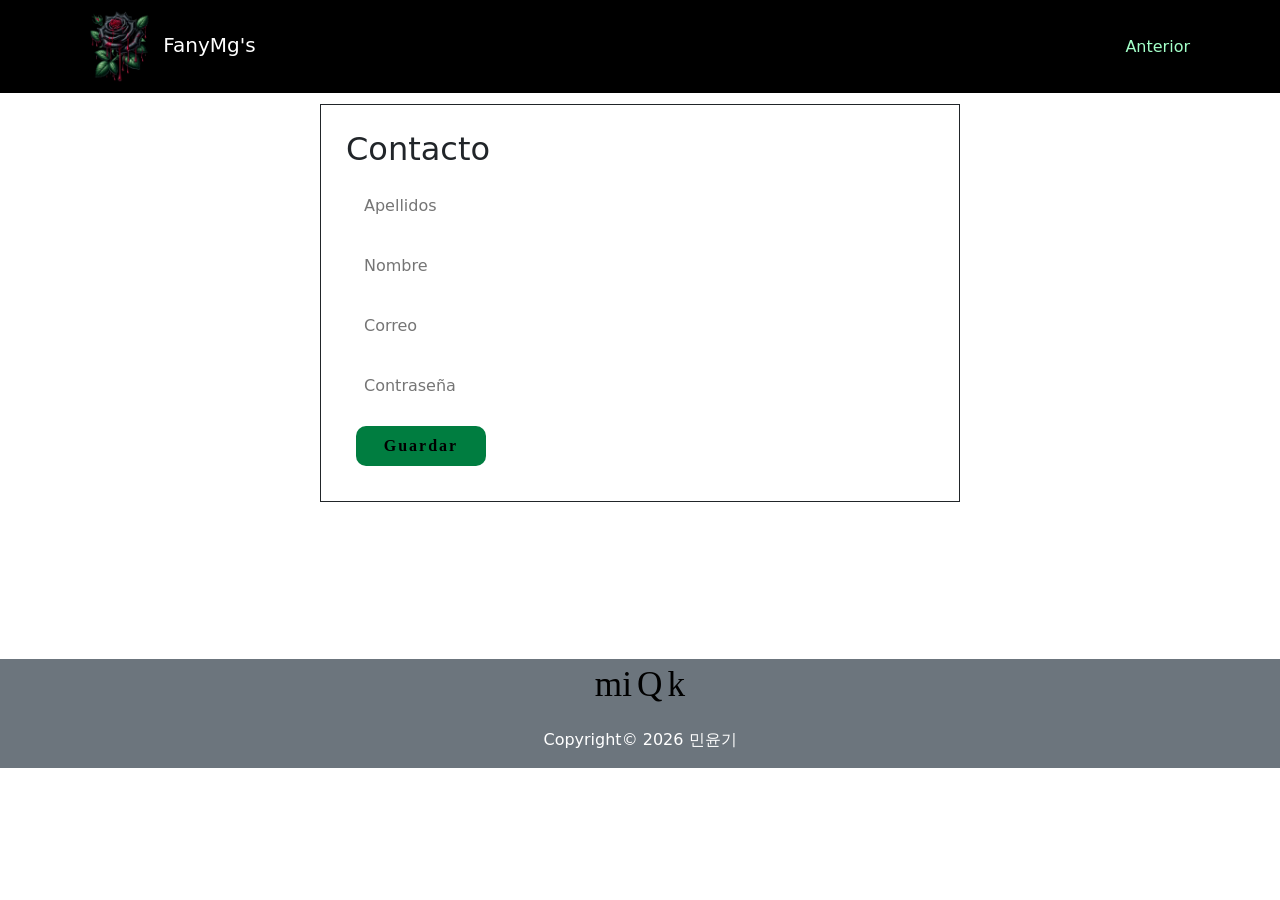
==== contacto.html @ 8210006c "Entrega del portafolio personal" ====
<!DOCTYPE html>
<html lang="es">

<head>
    <meta charset="UTF-8">
    <meta name="viewport" content="width=device-width, initial-scale=1.0">
    <!--<link href="https://cdn.jsdelivr.net/npm/bootstrap@5.3.8/dist/css/bootstrap.min.css" rel="stylesheet" integrity="sha384-sRIl4kxILFvY47J16cr9ZwB07vP4J8+LH7qKQnuqkuIAvNWLzeN8tE5YBujZqJLB" crossorigin="anonymous">-->
    <link rel="stylesheet" href="css/bootstrap.min.css">
    <link rel="stylesheet" href="css/estilos.css">
    <link rel="shortcut icon" href="iconos/flor.ico" type="image/x-icon">
    <title>FanyMg's</title>
</head>

<body>
    <!--<script src="https://cdn.jsdelivr.net/npm/bootstrap@5.3.8/dist/js/bootstrap.bundle.min.js" integrity="sha384-FKyoEForCGlyvwx9Hj09JcYn3nv7wiPVlz7YYwJrWVcXK/BmnVDxM+D2scQbITxI" crossorigin="anonymous"></script>-->
    <script src="js/bootstrap.min.js"></script>
    <header class="navbar navbar-expand-lg bg-black py-1 navbar-dark fixed-top">
        <nav class="container">
            <a class="navbar-brand" href="#">
                <img src="imagenes/flor.png" alt="Logo" class="d-inline-block align-text-middle logotipo">
                FanyMg's
            </a>
            <button class="navbar-toggler" type="button" data-bs-toggle="collapse" data-bs-target="#navbarNavAltMarkup"
                aria-controls="navbarNavAltMarkup" aria-expanded="false" aria-label="Toggle navigation">
                <span class="navbar-toggler-icon"></span>
            </button>
            <div class="navbar-nav ms-auto">
               <a class="nav-link" href="index.html">Anterior</a>
            </div>
        </nav>
    </header>

 <section>
    <h1 class="display-4 fw-bold text-black text-center" id="h1">Manzano</h1>
 </section>    
    <section class="contenedor" id="menu_contact">
        <article id="glass_estilo">
            <h2 class="titulo">Contacto</h2>
            <form action="">
                <input type="text" placeholder="Apellidos">
                <input type="text" placeholder="Nombre">
                <input type="email" required placeholder="Correo">
                <input type="password" requierq placeholder="Contraseña">

                <input type="submit" value="Guardar">
            </form>
        </article>
        <iframe src="https://www.google.com/maps/embed?pb=!1m18!1m12!1m3!1d8476.500446061364!2d-101.58211892991393!3d21.06496518133083!2m3!1f0!2f0!3f0!3m2!1i1024!2i768!4f13.1!3m3!1m2!1s0x842b963014d15fab%3A0x7529b537c67a199f!2sEdificio%20D%2C%20Instalaciones%20de%20la%20Universidad%20Tecnol%C3%B3gica%20de%20Le%C3%B3n%2C%20Universidad%20Tecnologica%2C%20L%C3%A1zaro%20C%C3%A1rdenas%2C%2037544%20Le%C3%B3n%2C%20Guanajuato!5e1!3m2!1ses-419!2smx!4v1792784148875!5m2!1ses-419!2smx" style="border:0;" allowfullscreen="" loading="lazy" referrerpolicy="strict-origin-when-cross-origin"></iframe>
    </section>


    <footer class="container-fluid bg-secondary text-white text-center ">
        <section id="redes">
            <a href="https://www.facebook.com/share/1E3rh1uHbK/?mibextid=wwXIfr" class="icono">mi</a>
            <a href="https://www.instagram.com/mgs_fany/?utm_source=ig_web_button_share_sheet" class="icono">Q</a>
            <a href="https://www.gmail.com" class="icono">k</a>
        </section>
        <p class="py-3"><span id="derechos">Copyright©️ 2026 민윤기</span></p>
    </footer>



</body>

</html>
---- css/estilos.css ----
@import url('https://fonts.googleapis.com/css2?family=Libre+Caslon+Condensed:ital,wght@0,400..700;1,400..700&family=Oswald:wght@200..700&family=Playfair+Display:ital,wght@0,400..900;1,400..900&family=Plus+Jakarta+Sans:ital,wght@0,200..800;1,200..800&display=swap');
@import url('https://fonts.googleapis.com/css2?family=Libre+Caslon+Condensed:ital,wght@0,400..700;1,400..700&family=Oswald:wght@200..700&family=Playfair+Display:ital,wght@0,400..900;1,400..900&family=Plus+Jakarta+Sans:ital,wght@0,200..800;1,200..800&display=swap');

 @font-face {
    font-family: "Bubbler";
    src: url("../font/BubblerOne/Regular.ttf");
 }
 
 @font-face {
    font-family: "letrilla";
    src: url("../font/Grunge-Social-Media.ttf");
 }

.logotipo{
    width: 75px;
  
}

 nav.t{
    width: 75px;
}
.nav-link{
    color: rgb(163, 255, 200)
}
 .nav-link:hover{
    color: rgba(255, 255, 255);
}

#quien{
    margin-top: 5rem !important;
 
}

 .image-bt{
   width: 100%;
   height: 18rem;
 }
  .image-gr{
   width: 100%;
   height: 18rem;
 }
 .image-vl{
   width: 100%;
   height: 18rem;
 }
  .image-cb{
   width: 100%;
   height: 18rem;
 }
 #mapa{
   height: 300px;
 }

  #carrusel img{
   min-width: 320px;
  }

.icono {
   display: inline-block;
   font-family: "Fuente";
   font-size: 2.2rem;
   color: #000;
   text-decoration: none;
}


#menu_contact{
    background: url(../image/pxfuel.jpg) no-repeat fixed;
    background-size: cover;
}

    #glass_estilo{
        width: 50%;
        margin: 0 auto;
        background-color: rgb(255, 255, 255, 0.3);
        border: 1px solid;
        padding: 25px;
        backdrop-filter: blur(20px);
    }

        input{
            width: 90%;
            font-size: 1rem;
            color: #4c0000;
            margin: 10px;
            padding: 8px;
            border: none;

        }
            input:focus{
                
                outline: 0px;
                background-color: #7cffc8;
                color: #000;
            }

            input[type="submit"]{
                font-family: Bubbler,cursive;
                color: #000000;
                letter-spacing: 2px;
                background-color: #007d40;
                width: 130px;
                font-weight: bold;
                border-radius: 10px;

            }

            input[type="submit"]:hover{
                background-color: #fff;
                color: #000;
                cursor: pointer;
            }

        #mapa{
            width: 100%;
            height: 300px;
            margin-top: 60px;
        }
#yopi{
    max-width: 380px; 
    width: 100%;
    height: auto;
    display: block;
    margin: 0 auto;
    margin-top: 30px;
}

#parrafo {
    text-align: justify;
    font-size: 20px;
}
#h1{
    font-size: 80px;
}
#pa{
    font-size: 30px;
}
#fila-perfil {
    max-width: 700px;
    margin: 0 auto;    
}
#florcilla{
    width: 150px; 
}

#cpersonal{
    max-width: 300px;
    margin: 0 auto;
}
#cAcademica{
    max-width: 700px;
    margin: 0 auto;
}
#Dper{
    color: #007d40;
}
#DatosA{
    color: #ab0000;
}
.btn-primary {
    background-color: #000000 !important;
    border-color: #000000 !important;
}

.btn-primary:hover {
    background-color: #333333 !important;
    border-color: #333333 !important;
}

#foof{
    width: 80%;

}
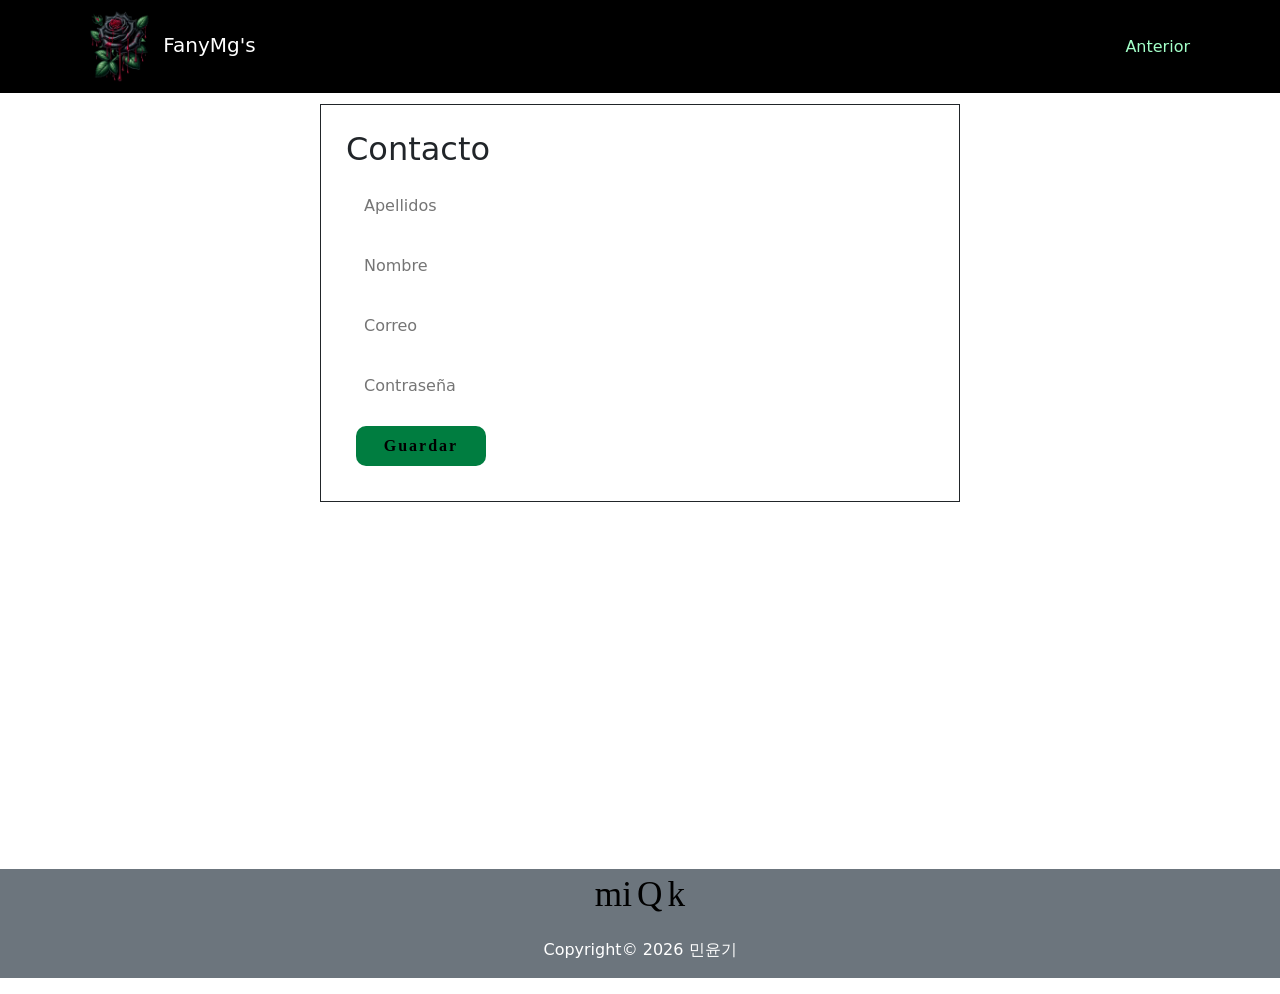
==== commit d8a09643: "a" ====
--- a/contacto.html
+++ b/contacto.html
@@ -45,7 +45,7 @@
                 <input type="submit" value="Guardar">
             </form>
         </article>
-        <iframe src="https://www.google.com/maps/embed?pb=!1m18!1m12!1m3!1d8476.500446061364!2d-101.58211892991393!3d21.06496518133083!2m3!1f0!2f0!3f0!3m2!1i1024!2i768!4f13.1!3m3!1m2!1s0x842b963014d15fab%3A0x7529b537c67a199f!2sEdificio%20D%2C%20Instalaciones%20de%20la%20Universidad%20Tecnol%C3%B3gica%20de%20Le%C3%B3n%2C%20Universidad%20Tecnologica%2C%20L%C3%A1zaro%20C%C3%A1rdenas%2C%2037544%20Le%C3%B3n%2C%20Guanajuato!5e1!3m2!1ses-419!2smx!4v1792784148875!5m2!1ses-419!2smx" style="border:0;" allowfullscreen="" loading="lazy" referrerpolicy="strict-origin-when-cross-origin"></iframe>
+        <iframe src="https://www.google.com/maps/embed?pb=!1m18!1m12!1m3!1d8476.500446061364!2d-101.58211892991393!3d21.06496518133083!2m3!1f0!2f0!3f0!3m2!1i1024!2i768!4f13.1!3m3!1m2!1s0x842b963014d15fab%3A0x7529b537c67a199f!2sEdificio%20D%2C%20Instalaciones%20de%20la%20Universidad%20Tecnol%C3%B3gica%20de%20Le%C3%B3n%2C%20Universidad%20Tecnologica%2C%20L%C3%A1zaro%20C%C3%A1rdenas%2C%2037544%20Le%C3%B3n%2C%20Guanajuato!5e1!3m2!1ses-419!2smx!4v1792784148875!5m2!1ses-419!2smx" style="border:0;" id="mapa" loading="lazy" referrerpolicy="strict-origin-when-cross-origin"></iframe>
     </section>
 
 
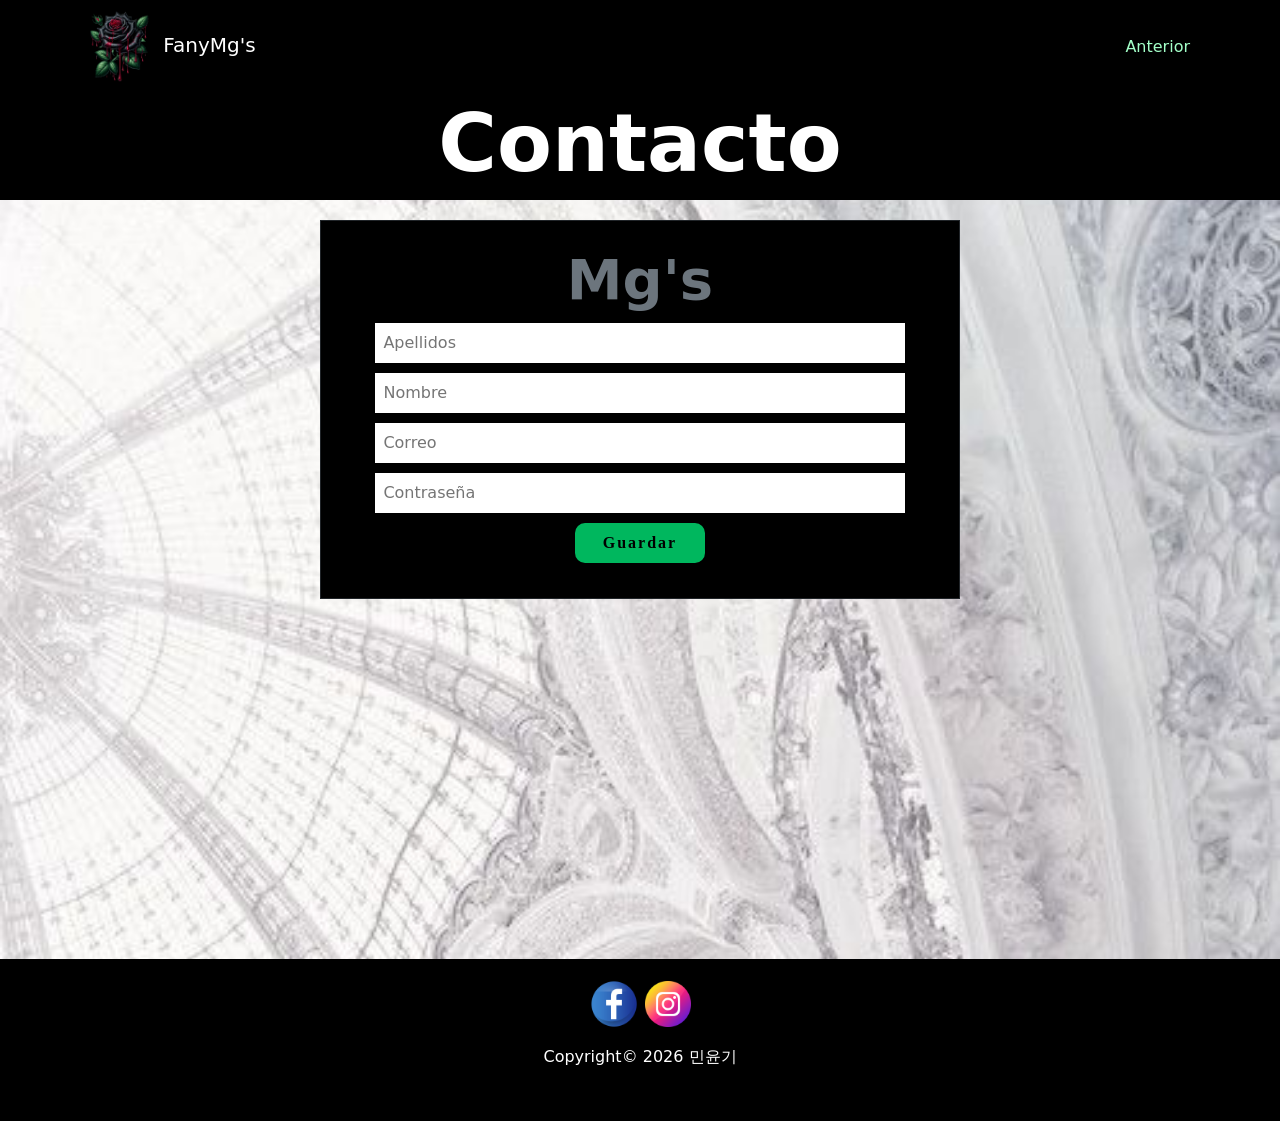
==== commit aaaa6eae: "." ====
--- a/contacto.html
+++ b/contacto.html
@@ -11,7 +11,7 @@
     <title>FanyMg's</title>
 </head>
 
-<body>
+<body >
     <!--<script src="https://cdn.jsdelivr.net/npm/bootstrap@5.3.8/dist/js/bootstrap.bundle.min.js" integrity="sha384-FKyoEForCGlyvwx9Hj09JcYn3nv7wiPVlz7YYwJrWVcXK/BmnVDxM+D2scQbITxI" crossorigin="anonymous"></script>-->
     <script src="js/bootstrap.min.js"></script>
     <header class="navbar navbar-expand-lg bg-black py-1 navbar-dark fixed-top">
@@ -24,42 +24,44 @@
                 aria-controls="navbarNavAltMarkup" aria-expanded="false" aria-label="Toggle navigation">
                 <span class="navbar-toggler-icon"></span>
             </button>
-            <div class="navbar-nav ms-auto">
-               <a class="nav-link" href="index.html">Anterior</a>
+            <div class="collapse navbar-collapse" id="navbarNavAltMarkup">
+                <div class="navbar-nav ms-auto">
+                    <a class="nav-link" href="index.html">Anterior</a>
+                </div>
             </div>
         </nav>
     </header>
 
- <section>
-    <h1 class="display-4 fw-bold text-black text-center" id="h1">Manzano</h1>
- </section>    
+ <section class="mt-5 pt-5 bg-black pb-2">
+    <h1 class="display-4 fw-bold text-white text-center m-0" id="h1">Contacto</h1>
+ </section>
     <section class="contenedor" id="menu_contact">
         <article id="glass_estilo">
-            <h2 class="titulo">Contacto</h2>
+            <h2 class="titulo display-4 fw-bold text-secondary text-center m-0">Mg's</h2>
             <form action="">
                 <input type="text" placeholder="Apellidos">
                 <input type="text" placeholder="Nombre">
                 <input type="email" required placeholder="Correo">
-                <input type="password" requierq placeholder="Contraseña">
+                <input type="password" required placeholder="Contraseña">
 
                 <input type="submit" value="Guardar">
             </form>
         </article>
-        <iframe src="https://www.google.com/maps/embed?pb=!1m18!1m12!1m3!1d8476.500446061364!2d-101.58211892991393!3d21.06496518133083!2m3!1f0!2f0!3f0!3m2!1i1024!2i768!4f13.1!3m3!1m2!1s0x842b963014d15fab%3A0x7529b537c67a199f!2sEdificio%20D%2C%20Instalaciones%20de%20la%20Universidad%20Tecnol%C3%B3gica%20de%20Le%C3%B3n%2C%20Universidad%20Tecnologica%2C%20L%C3%A1zaro%20C%C3%A1rdenas%2C%2037544%20Le%C3%B3n%2C%20Guanajuato!5e1!3m2!1ses-419!2smx!4v1792784148875!5m2!1ses-419!2smx" style="border:0;" id="mapa" loading="lazy" referrerpolicy="strict-origin-when-cross-origin"></iframe>
+        <iframe id="mapa" src="https://www.google.com/maps/embed?pb=!1m18!1m12!1m3!1d3539.003134336496!2d-101.58299262496756!3d21.063665280594364!2m3!1f0!2f0!3f0!3m2!1i1024!2i768!4f13.1!3m3!1m2!1s0x842b963014d15fab%3A0x7529b537c67a199f!2sEdificio%20D%2C%20Instalaciones%20de%20la%20Universidad%20Tecnol%C3%B3gica%20de%20Le%C3%B3n%2C%20Universidad%20Tecnologica%2C%20L%C3%A1zaro%20C%C3%A1rdenas%2C%2037544%20Le%C3%B3n%2C%20Guanajuato!5e1!3m2!1ses-419!2smx!4v1792799847644!5m2!1ses-419!2smx" style="border:0;" allowfullscreen="" loading="lazy" referrerpolicy="strict-origin-when-cross-origin"></iframe>
     </section>
-
-
-    <footer class="container-fluid bg-secondary text-white text-center ">
-        <section id="redes">
-            <a href="https://www.facebook.com/share/1E3rh1uHbK/?mibextid=wwXIfr" class="icono">mi</a>
-            <a href="https://www.instagram.com/mgs_fany/?utm_source=ig_web_button_share_sheet" class="icono">Q</a>
-            <a href="https://www.gmail.com" class="icono">k</a>
+  
+   <footer class="container-fluid bg-black text-white text-center pt-3" id="mi-foot">
+        <section>
+            <a href="https://www.facebook.com/share/1E3rh1uHbK/?mibextid=wwXIfr" class="icono">
+                <img src="iconos/facebook.png" alt="Facebook" width="50">
+            </a>
+            <a href="https://www.instagram.com/mgs_fany/?utm_source=ig_web_button_share_sheet" class="icono">
+                <img src="iconos/instagram.png" alt="Instagram" width="46">
+            </a>
         </section>
         <p class="py-3"><span id="derechos">Copyright©️ 2026 민윤기</span></p>
     </footer>
 
-
-
 </body>
 
 </html>
--- a/css/estilos.css
+++ b/css/estilos.css
@@ -11,6 +11,12 @@
     src: url("../font/Grunge-Social-Media.ttf");
  }
 
+body {
+    background: url(../imagenes/fondo.jpg) no-repeat fixed;
+    background-size: cover;
+    margin: 0;
+    padding: 0;
+}
 .logotipo{
     width: 75px;
   
@@ -63,59 +69,64 @@
    text-decoration: none;
 }
 
-
 #menu_contact{
-    background: url(../image/pxfuel.jpg) no-repeat fixed;
-    background-size: cover;
+    
+    margin-top: 0px !important;
 }
 
-    #glass_estilo{
-        width: 50%;
-        margin: 0 auto;
-        background-color: rgb(255, 255, 255, 0.3);
-        border: 1px solid;
-        padding: 25px;
-        backdrop-filter: blur(20px);
-    }
+#glass_estilo{
+    width: 50%;
+    margin: 0 auto;
+    margin: 20px auto;
+    background-color: rgba(0, 0, 0.163);
+    border: 1px solid;
+    padding: 25px;
+    backdrop-filter: blur(20px);
+    text-align: center; 
+}
 
-        input{
-            width: 90%;
-            font-size: 1rem;
-            color: #4c0000;
-            margin: 10px;
-            padding: 8px;
-            border: none;
+input{
+    width: 90%;
+    font-size: 1rem;
+    color: #be0000;
+    margin: 10px auto; 
+    padding: 8px;
+    border: none;
+    display: block;   
+}
 
-        }
-            input:focus{
-                
-                outline: 0px;
-                background-color: #7cffc8;
-                color: #000;
-            }
+input:focus{
+    outline: 0px;
+    background-color: #7cffc8;
+    color: #000;
+}
 
-            input[type="submit"]{
-                font-family: Bubbler,cursive;
-                color: #000000;
-                letter-spacing: 2px;
-                background-color: #007d40;
-                width: 130px;
-                font-weight: bold;
-                border-radius: 10px;
+input[type="submit"]{
+    font-family: Bubbler,cursive;
+    color: #000000;
+    letter-spacing: 2px;
+    background-color: #00b75e;
+    width: 130px;
+    font-weight: bold;
+    border-radius: 10px;
+    margin: 10px auto; 
+    display: block;    
+}
 
-            }
+input[type="submit"]:hover{
+    background-color: #a50000;
+    color: #000;
+    cursor: pointer;
+}
 
-            input[type="submit"]:hover{
-                background-color: #fff;
-                color: #000;
-                cursor: pointer;
-            }
+#mapa{
+    width: 100%;
+    height: 300px;
+    margin-top: 60px;
+    margin-bottom: 0px;
+    display: block;
+}
 
-        #mapa{
-            width: 100%;
-            height: 300px;
-            margin-top: 60px;
-        }
 #yopi{
     max-width: 380px; 
     width: 100%;
@@ -171,4 +182,13 @@
     width: 80%;
 
 }
+#mi-foot {
+    background-color: #000000;
+    padding-top: 20px;
+    padding-bottom: 20px; 
+    margin-bottom: 0px !important;
+}
+#copyContacto{
 
+}
+
